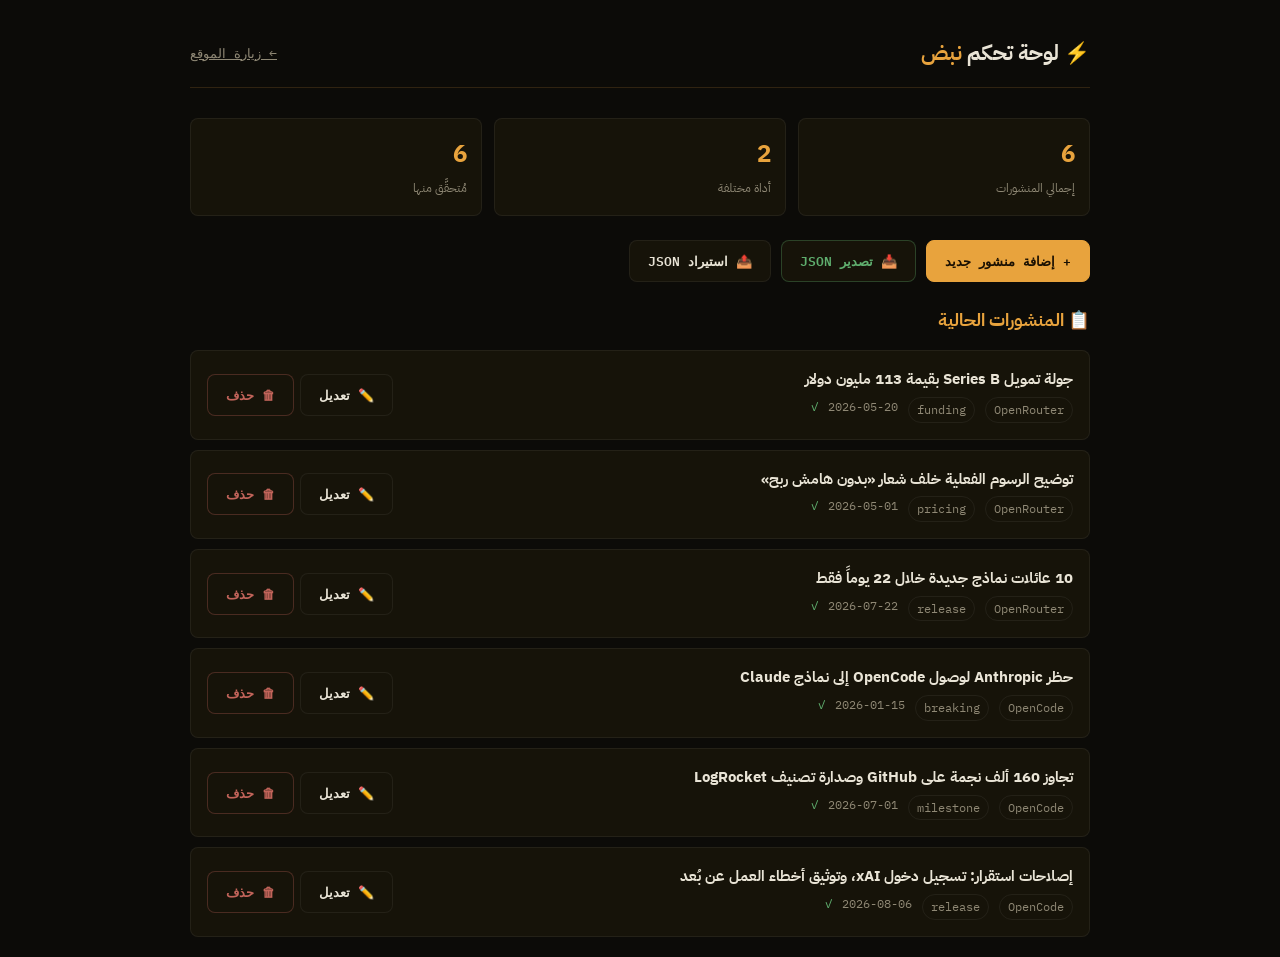
==== admin.html @ aef0c268 "Add نبض admin dashboard (Option A) Self-contained client-side admin panel (no tokens, no backend): -" ====
<!DOCTYPE html>
<html lang="ar" dir="rtl">
<head>
<meta charset="UTF-8">
<meta name="viewport" content="width=device-width, initial-scale=1.0">
<title>لوحة تحكم نبض</title>
<link href="https://fonts.googleapis.com/css2?family=IBM+Plex+Mono:wght@400;500;600;700&family=IBM+Plex+Sans+Arabic:wght@400;500;700&display=swap" rel="stylesheet">
<style>
:root{
  --bg:#0c0b08; --panel:#161309; --panel2:#12100c;
  --line:rgba(232,163,61,.16); --line-soft:rgba(255,255,255,.06);
  --ink:#e9e4d6; --muted:#8f8875; --dim:#5c5646;
  --amber:#e8a33d; --add:#5fae6e; --del:#c2645a; --blue:#6b9bd1;
  --r:8px;
  --mono:'IBM Plex Mono',monospace;
  --sans:'IBM Plex Sans Arabic',sans-serif;
}
*{margin:0;padding:0;box-sizing:border-box}
body{background:var(--bg);color:var(--ink);font-family:var(--sans);line-height:1.7;padding:20px}
code,.mono{font-family:var(--mono);direction:ltr;unicode-bidi:isolate}
.wrap{max-width:900px;margin:0 auto}

/* Header */
.header{display:flex;justify-content:space-between;align-items:center;padding:16px 0;border-bottom:1px solid var(--line);margin-bottom:30px;flex-wrap:wrap;gap:12px}
.header h1{font-size:1.3rem;font-weight:700}
.header h1 span{color:var(--amber)}
.header a{font-family:var(--mono);font-size:.8rem;color:var(--muted)}
.header a:hover{color:var(--amber)}

/* Buttons */
.btn{font-family:var(--mono);font-size:.82rem;padding:9px 18px;border-radius:var(--r);border:1px solid var(--line-soft);background:var(--panel);color:var(--ink);cursor:pointer;transition:.2s;font-weight:600}
.btn:hover{border-color:var(--amber);color:var(--amber)}
.btn-primary{background:var(--amber);color:#1a1002;border-color:var(--amber)}
.btn-primary:hover{background:#f0b254;color:#1a1002}
.btn-danger{color:var(--del);border-color:rgba(194,100,90,.3)}
.btn-danger:hover{background:var(--del);color:#fff}
.btn-success{color:var(--add);border-color:rgba(95,174,110,.3)}
.btn-success:hover{background:var(--add);color:#fff}

/* Stats */
.stats{display:grid;grid-template-columns:repeat(auto-fit,minmax(140px,1fr));gap:12px;margin-bottom:24px}
.stat{background:var(--panel);border:1px solid var(--line-soft);border-radius:var(--r);padding:14px}
.stat b{font-family:var(--mono);font-size:1.5rem;color:var(--amber);display:block}
.stat span{font-size:.75rem;color:var(--muted)}

/* Form */
.form-card{background:var(--panel);border:1px solid var(--line);border-radius:var(--r);padding:24px;margin-bottom:24px}
.form-card h2{font-size:1.1rem;margin-bottom:16px;color:var(--amber)}
.form-row{display:grid;grid-template-columns:1fr 1fr;gap:12px;margin-bottom:12px}
.form-group{display:flex;flex-direction:column;gap:6px;margin-bottom:12px}
.form-group label{font-family:var(--mono);font-size:.75rem;color:var(--muted)}
.form-group input,.form-group select,.form-group textarea{background:var(--panel2);border:1px solid var(--line-soft);border-radius:var(--r);padding:10px 12px;color:var(--ink);font-family:var(--sans);font-size:.9rem;outline:none;transition:.2s}
.form-group input:focus,.form-group select:focus,.form-group textarea:focus{border-color:var(--amber)}
.form-group textarea{min-height:80px;resize:vertical;font-family:var(--mono);font-size:.85rem}
.form-group .hint{font-size:.7rem;color:var(--dim)}
.checkbox-row{display:flex;align-items:center;gap:8px}
.checkbox-row input[type="checkbox"]{width:18px;height:18px;accent-color:var(--amber)}

/* Entries list */
.entries-list{display:flex;flex-direction:column;gap:10px}
.entry-item{background:var(--panel);border:1px solid var(--line-soft);border-radius:var(--r);padding:16px;display:flex;justify-content:space-between;align-items:center;gap:12px;flex-wrap:wrap}
.entry-info{flex:1;min-width:200px}
.entry-info h3{font-size:.95rem;margin-bottom:4px}
.entry-meta{font-family:var(--mono);font-size:.72rem;color:var(--muted);display:flex;gap:10px;flex-wrap:wrap}
.entry-meta .tag{padding:2px 8px;border-radius:99px;border:1px solid var(--line-soft)}
.entry-actions{display:flex;gap:6px}

/* Toast */
.toast{position:fixed;bottom:20px;right:50%;transform:translateX(50%) translateY(100px);background:var(--add);color:#0a1f0b;padding:12px 24px;border-radius:var(--r);font-family:var(--mono);font-size:.85rem;font-weight:700;opacity:0;transition:.3s;z-index:100}
.toast.show{opacity:1;transform:translateX(50%) translateY(0)}
.toast.error{background:var(--del);color:#fff}

/* Modal */
.modal{position:fixed;inset:0;background:rgba(0,0,0,.7);display:none;align-items:center;justify-content:center;z-index:50;padding:20px}
.modal.show{display:flex}
.modal-content{background:var(--panel);border:1px solid var(--line);border-radius:var(--r);padding:24px;max-width:600px;width:100%;max-height:90vh;overflow-y:auto}
.modal-content h3{margin-bottom:16px;color:var(--amber)}
.modal-actions{display:flex;gap:8px;justify-content:flex-end;margin-top:16px}

@media(max-width:600px){
  .form-row{grid-template-columns:1fr}
  .entry-item{flex-direction:column;align-items:flex-start}
  .entry-actions{width:100%}
  .entry-actions button{flex:1}
}
</style>
</head>
<body>
<div class="wrap">
  <div class="header">
    <h1>⚡ لوحة تحكم <span>نبض</span></h1>
    <a href="/" target="_blank">← زيارة الموقع</a>
  </div>

  <div class="stats">
    <div class="stat"><b id="statTotal">0</b><span>إجمالي المنشورات</span></div>
    <div class="stat"><b id="statTools">0</b><span>أداة مختلفة</span></div>
    <div class="stat"><b id="statVerified">0</b><span>مُتحقَّق منها</span></div>
  </div>

  <div style="display:flex;gap:10px;margin-bottom:24px;flex-wrap:wrap">
    <button class="btn btn-primary" onclick="openForm()"> + إضافة منشور جديد</button>
    <button class="btn btn-success" onclick="exportJSON()">📥 تصدير JSON</button>
    <button class="btn" onclick="document.getElementById('importFile').click()">📤 استيراد JSON</button>
    <input type="file" id="importFile" accept=".json" style="display:none" onchange="importJSON(event)">
  </div>

  <div class="modal" id="formModal">
    <div class="modal-content">
      <h3 id="formTitle">إضافة منشور جديد</h3>
      <form id="entryForm">
        <input type="hidden" id="editId">
        <div class="form-row">
          <div class="form-group">
            <label>المعرّف (ID)</label>
            <input type="text" id="f_id" placeholder="مثال: or-2026-08-new" required>
            <span class="hint">باللغة الإنجليزية فقط، بدون مسافات</span>
          </div>
          <div class="form-group">
            <label>الأداة (Tool)</label>
            <input type="text" id="f_tool" list="toolsList" placeholder="OpenRouter" required>
            <datalist id="toolsList"></datalist>
          </div>
        </div>
        <div class="form-row">
          <div class="form-group">
            <label>Slug</label>
            <input type="text" id="f_slug" placeholder="openrouter" required>
          </div>
          <div class="form-group">
            <label>النوع</label>
            <select id="f_type" required>
              <option value="release">إصدار</option>
              <option value="pricing">تسعير</option>
              <option value="breaking">تغيير جذري</option>
              <option value="funding">تمويل</option>
              <option value="milestone">محطة</option>
            </select>
          </div>
        </div>
        <div class="form-group">
          <label>التاريخ</label>
          <input type="date" id="f_date" required>
        </div>
        <div class="form-group">
          <label>العنوان</label>
          <input type="text" id="f_title" placeholder="عنوان التحديث" required>
        </div>
        <div class="form-row">
          <div class="form-group">
            <label>قبل (diff_before)</label>
            <textarea id="f_before" placeholder="الحالة السابقة..."></textarea>
          </div>
          <div class="form-group">
            <label>بعد (diff_after)</label>
            <textarea id="f_after" placeholder="الحالة الجديدة..."></textarea>
          </div>
        </div>
        <div class="form-group">
          <label>الوصف (Body)</label>
          <textarea id="f_body" placeholder="وصف مفصل للتحديث..." style="min-height:100px" required></textarea>
        </div>
        <div class="form-row">
          <div class="form-group">
            <label>اسم المصدر</label>
            <input type="text" id="f_source_name" placeholder="example.com" required>
          </div>
          <div class="form-group">
            <label>رابط المصدر</label>
            <input type="url" id="f_source_url" placeholder="https://..." required>
          </div>
        </div>
        <div class="form-group">
          <div class="checkbox-row">
            <input type="checkbox" id="f_verified" checked>
            <label for="f_verified" style="font-family:var(--sans);font-size:.9rem;color:var(--ink);cursor:pointer">✓ مُتحقَّق يدوياً</label>
          </div>
        </div>
        <div class="modal-actions">
          <button type="button" class="btn" onclick="closeForm()">إلغاء</button>
          <button type="submit" class="btn btn-primary">💾 حفظ</button>
        </div>
      </form>
    </div>
  </div>

  <h2 style="font-size:1.1rem;margin-bottom:14px;color:var(--amber)">📋 المنشورات الحالية</h2>
  <div class="entries-list" id="entriesList"></div>
</div>

<div class="toast" id="toast"></div>

<script>
let entries = [];

async function loadEntries() {
  try {
    const res = await fetch('data/updates.json');
    if (!res.ok) throw new Error('فشل التحميل');
    entries = await res.json();
    entries = entries.map(e => {
      const clean = {};
      Object.keys(e).forEach(k => clean[k.trim()] = typeof e[k] === 'string' ? e[k].trim() : e[k]);
      return clean;
    });
    render();
  } catch (err) {
    entries = [];
    render();
    showToast(' لم يتم العثور على بيانات — ابدأ بإضافة منشور', 'error');
  }
}

function render() {
  document.getElementById('statTotal').textContent = entries.length;
  const tools = new Set(entries.map(e => e.tool));
  document.getElementById('statTools').textContent = tools.size;
  document.getElementById('statVerified').textContent = entries.filter(e => e.verified).length;

  const dl = document.getElementById('toolsList');
  dl.innerHTML = [...tools].map(t => `<option value="${t}">`).join('');

  const list = document.getElementById('entriesList');
  if (entries.length === 0) {
    list.innerHTML = '<p style="color:var(--muted);text-align:center;padding:30px;font-family:var(--mono)">لا توجد منشورات بعد. اضغط "إضافة منشور جديد" للبدء.</p>';
    return;
  }
  list.innerHTML = entries.map((e, i) => `
    <div class="entry-item">
      <div class="entry-info">
        <h3>${escapeHtml(e.title)}</h3>
        <div class="entry-meta">
          <span class="tag">${escapeHtml(e.tool)}</span>
          <span class="tag">${e.type}</span>
          <span>${e.date}</span>
          ${e.verified ? '<span style="color:var(--add)">✓</span>' : ''}
        </div>
      </div>
      <div class="entry-actions">
        <button class="btn" onclick="editEntry(${i})">✏️ تعديل</button>
        <button class="btn btn-danger" onclick="deleteEntry(${i})">🗑 حذف</button>
      </div>
    </div>
  `).join('');
}

function escapeHtml(str) {
  if (!str) return '';
  return String(str).replace(/&/g,'&amp;').replace(/</g,'&lt;').replace(/>/g,'&gt;').replace(/"/g,'&quot;');
}

function openForm(entry = null) {
  document.getElementById('formTitle').textContent = entry ? 'تعديل منشور' : 'إضافة منشور جديد';
  document.getElementById('editId').value = entry ? entries.indexOf(entry) : '';
  document.getElementById('f_id').value = entry?.id || '';
  document.getElementById('f_tool').value = entry?.tool || '';
  document.getElementById('f_slug').value = entry?.slug || '';
  document.getElementById('f_type').value = entry?.type || 'release';
  document.getElementById('f_date').value = entry?.date || new Date().toISOString().split('T')[0];
  document.getElementById('f_title').value = entry?.title || '';
  document.getElementById('f_before').value = entry?.diff_before || '';
  document.getElementById('f_after').value = entry?.diff_after || '';
  document.getElementById('f_body').value = entry?.body || '';
  document.getElementById('f_source_name').value = entry?.source_name || '';
  document.getElementById('f_source_url').value = entry?.source_url || '';
  document.getElementById('f_verified').checked = entry?.verified ?? true;
  document.getElementById('formModal').classList.add('show');
}

function closeForm() {
  document.getElementById('formModal').classList.remove('show');
  document.getElementById('entryForm').reset();
}

document.getElementById('entryForm').addEventListener('submit', e => {
  e.preventDefault();
  const editIdx = document.getElementById('editId').value;
  const entry = {
    id: document.getElementById('f_id').value.trim(),
    tool: document.getElementById('f_tool').value.trim(),
    slug: document.getElementById('f_slug').value.trim(),
    type: document.getElementById('f_type').value,
    date: document.getElementById('f_date').value,
    title: document.getElementById('f_title').value.trim(),
    diff_before: document.getElementById('f_before').value.trim(),
    diff_after: document.getElementById('f_after').value.trim(),
    body: document.getElementById('f_body').value.trim(),
    source_name: document.getElementById('f_source_name').value.trim(),
    source_url: document.getElementById('f_source_url').value.trim(),
    verified: document.getElementById('f_verified').checked
  };

  if (editIdx !== '') {
    entries[parseInt(editIdx)] = entry;
    showToast('✅ تم تعديل المنشور');
  } else {
    entries.unshift(entry);
    showToast('✅ تم إضافة المنشور');
  }

  closeForm();
  render();
  autoSave();
});

function editEntry(i) { openForm(entries[i]); }

function deleteEntry(i) {
  if (!confirm(`هل أنت متأكد من حذف: "${entries[i].title}"؟`)) return;
  entries.splice(i, 1);
  render();
  autoSave();
  showToast('🗑 تم الحذف');
}

function autoSave() {
  localStorage.setItem('nabd_draft', JSON.stringify(entries, null, 2));
}

function exportJSON() {
  if (entries.length === 0) { showToast('⚠ لا توجد بيانات للتصدير', 'error'); return; }
  const json = JSON.stringify(entries, null, 2);
  const blob = new Blob([json], { type: 'application/json' });
  const url = URL.createObjectURL(blob);
  const a = document.createElement('a');
  a.href = url;
  a.download = 'updates.json';
  a.click();
  URL.revokeObjectURL(url);
  showToast('📥 تم تنزيل updates.json — ارفعه على GitHub في مجلد data/');
}

function importJSON(event) {
  const file = event.target.files[0];
  if (!file) return;
  const reader = new FileReader();
  reader.onload = e => {
    try {
      const data = JSON.parse(e.target.result);
      if (!Array.isArray(data)) throw new Error('الملف يجب أن يكون مصفوفة');
      if (confirm(`استيراد ${data.length} منشور؟ (سيتم استبدال البيانات الحالية)`)) {
        entries = data;
        render();
        autoSave();
        showToast('✅ تم الاستيراد بنجاح');
      }
    } catch (err) { showToast('❌ ملف JSON غير صالح', 'error'); }
  };
  reader.readAsText(file);
  event.target.value = '';
}

function showToast(msg, type = 'success') {
  const t = document.getElementById('toast');
  t.textContent = msg;
  t.className = 'toast show' + (type === 'error' ? ' error' : '');
  setTimeout(() => t.classList.remove('show'), 3000);
}

document.getElementById('formModal').addEventListener('click', e => {
  if (e.target.id === 'formModal') closeForm();
});

loadEntries();
</script>
</body>
</html>
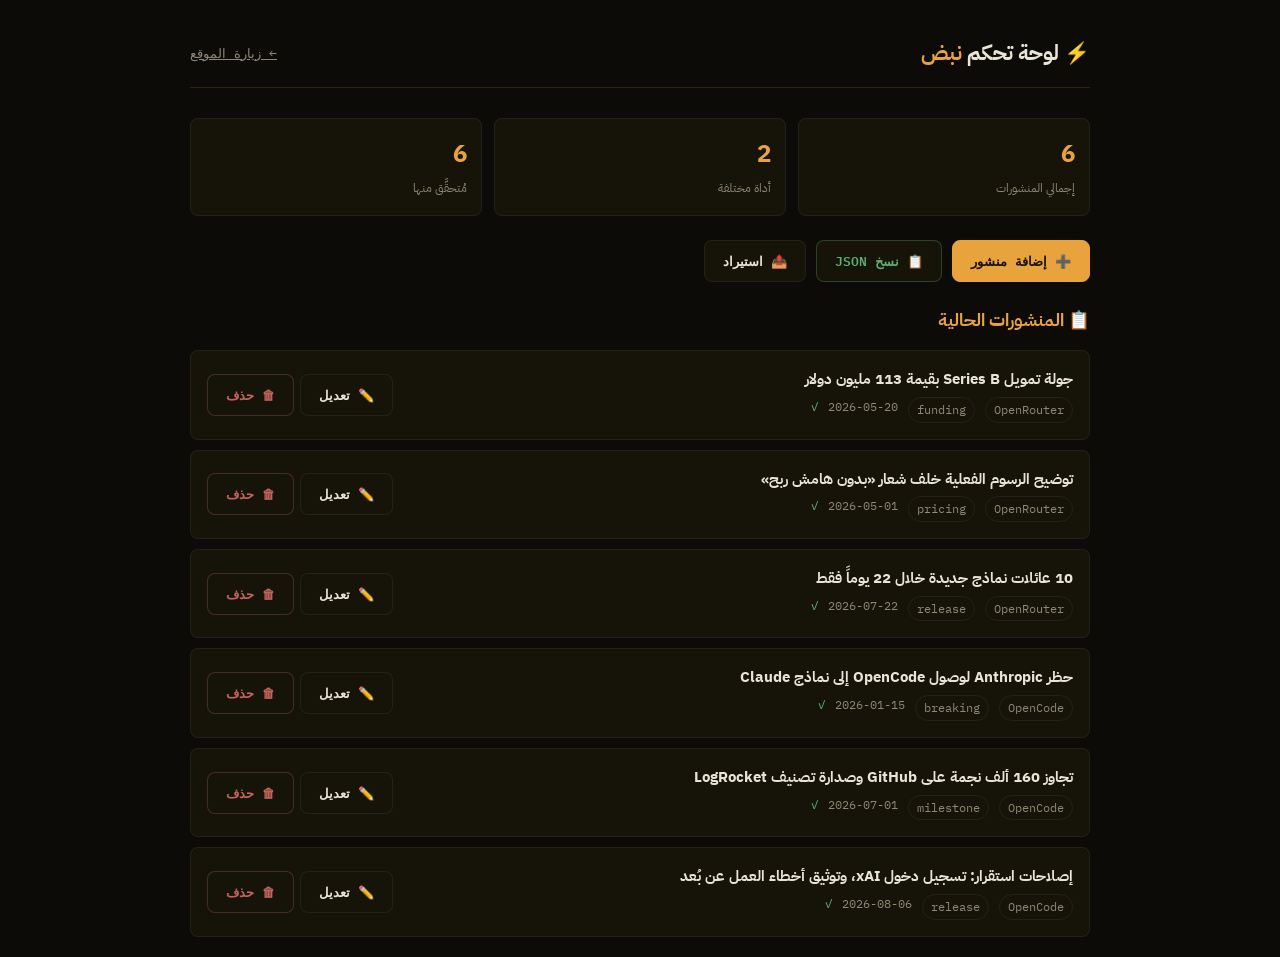
==== commit 201060e9: "Add hardened نبض admin panel + tracker link Deploy admin.html (Option A) as a separate static page: " ====
--- a/admin.html
+++ b/admin.html
@@ -20,15 +20,13 @@
 code,.mono{font-family:var(--mono);direction:ltr;unicode-bidi:isolate}
 .wrap{max-width:900px;margin:0 auto}
 
-/* Header */
 .header{display:flex;justify-content:space-between;align-items:center;padding:16px 0;border-bottom:1px solid var(--line);margin-bottom:30px;flex-wrap:wrap;gap:12px}
 .header h1{font-size:1.3rem;font-weight:700}
 .header h1 span{color:var(--amber)}
 .header a{font-family:var(--mono);font-size:.8rem;color:var(--muted)}
 .header a:hover{color:var(--amber)}
 
-/* Buttons */
-.btn{font-family:var(--mono);font-size:.82rem;padding:9px 18px;border-radius:var(--r);border:1px solid var(--line-soft);background:var(--panel);color:var(--ink);cursor:pointer;transition:.2s;font-weight:600}
+.btn{font-family:var(--mono);font-size:.82rem;padding:9px 18px;border-radius:var(--r);border:1px solid var(--line-soft);background:var(--panel);color:var(--ink);cursor:pointer;transition:.2s;font-weight:600;display:inline-flex;align-items:center;gap:6px}
 .btn:hover{border-color:var(--amber);color:var(--amber)}
 .btn-primary{background:var(--amber);color:#1a1002;border-color:var(--amber)}
 .btn-primary:hover{background:#f0b254;color:#1a1002}
@@ -37,13 +35,13 @@
 .btn-success{color:var(--add);border-color:rgba(95,174,110,.3)}
 .btn-success:hover{background:var(--add);color:#fff}
 
-/* Stats */
 .stats{display:grid;grid-template-columns:repeat(auto-fit,minmax(140px,1fr));gap:12px;margin-bottom:24px}
 .stat{background:var(--panel);border:1px solid var(--line-soft);border-radius:var(--r);padding:14px}
 .stat b{font-family:var(--mono);font-size:1.5rem;color:var(--amber);display:block}
 .stat span{font-size:.75rem;color:var(--muted)}
 
-/* Form */
+.actions{display:flex;gap:10px;margin-bottom:24px;flex-wrap:wrap}
+
 .form-card{background:var(--panel);border:1px solid var(--line);border-radius:var(--r);padding:24px;margin-bottom:24px}
 .form-card h2{font-size:1.1rem;margin-bottom:16px;color:var(--amber)}
 .form-row{display:grid;grid-template-columns:1fr 1fr;gap:12px;margin-bottom:12px}
@@ -56,7 +54,6 @@
 .checkbox-row{display:flex;align-items:center;gap:8px}
 .checkbox-row input[type="checkbox"]{width:18px;height:18px;accent-color:var(--amber)}
 
-/* Entries list */
 .entries-list{display:flex;flex-direction:column;gap:10px}
 .entry-item{background:var(--panel);border:1px solid var(--line-soft);border-radius:var(--r);padding:16px;display:flex;justify-content:space-between;align-items:center;gap:12px;flex-wrap:wrap}
 .entry-info{flex:1;min-width:200px}
@@ -65,13 +62,11 @@
 .entry-meta .tag{padding:2px 8px;border-radius:99px;border:1px solid var(--line-soft)}
 .entry-actions{display:flex;gap:6px}
 
-/* Toast */
-.toast{position:fixed;bottom:20px;right:50%;transform:translateX(50%) translateY(100px);background:var(--add);color:#0a1f0b;padding:12px 24px;border-radius:var(--r);font-family:var(--mono);font-size:.85rem;font-weight:700;opacity:0;transition:.3s;z-index:100}
+.toast{position:fixed;bottom:20px;right:50%;transform:translateX(50%) translateY(100px);background:var(--add);color:#0a1f0b;padding:12px 24px;border-radius:var(--r);font-family:var(--mono);font-size:.85rem;font-weight:700;opacity:0;transition:.3s;z-index:100;white-space:nowrap}
 .toast.show{opacity:1;transform:translateX(50%) translateY(0)}
 .toast.error{background:var(--del);color:#fff}
 
-/* Modal */
-.modal{position:fixed;inset:0;background:rgba(0,0,0,.7);display:none;align-items:center;justify-content:center;z-index:50;padding:20px}
+.modal{position:fixed;inset:0;background:rgba(0,0,0,.75);display:none;align-items:center;justify-content:center;z-index:50;padding:20px;backdrop-filter:blur(4px)}
 .modal.show{display:flex}
 .modal-content{background:var(--panel);border:1px solid var(--line);border-radius:var(--r);padding:24px;max-width:600px;width:100%;max-height:90vh;overflow-y:auto}
 .modal-content h3{margin-bottom:16px;color:var(--amber)}
@@ -89,7 +84,7 @@
 <div class="wrap">
   <div class="header">
     <h1>⚡ لوحة تحكم <span>نبض</span></h1>
-    <a href="/" target="_blank">← زيارة الموقع</a>
+    <a href="index.html">← زيارة الموقع</a>
   </div>
 
   <div class="stats">
@@ -98,10 +93,10 @@
     <div class="stat"><b id="statVerified">0</b><span>مُتحقَّق منها</span></div>
   </div>
 
-  <div style="display:flex;gap:10px;margin-bottom:24px;flex-wrap:wrap">
-    <button class="btn btn-primary" onclick="openForm()"> + إضافة منشور جديد</button>
-    <button class="btn btn-success" onclick="exportJSON()">📥 تصدير JSON</button>
-    <button class="btn" onclick="document.getElementById('importFile').click()">📤 استيراد JSON</button>
+  <div class="actions">
+    <button class="btn btn-primary" onclick="openForm()">➕ إضافة منشور</button>
+    <button class="btn btn-success" onclick="validateAndCopy()">📋 نسخ JSON</button>
+    <button class="btn" onclick="document.getElementById('importFile').click()">📤 استيراد</button>
     <input type="file" id="importFile" accept=".json" style="display:none" onchange="importJSON(event)">
   </div>
 
@@ -114,7 +109,6 @@
           <div class="form-group">
             <label>المعرّف (ID)</label>
             <input type="text" id="f_id" placeholder="مثال: or-2026-08-new" required>
-            <span class="hint">باللغة الإنجليزية فقط، بدون مسافات</span>
           </div>
           <div class="form-group">
             <label>الأداة (Tool)</label>
@@ -166,7 +160,7 @@
             <input type="text" id="f_source_name" placeholder="example.com" required>
           </div>
           <div class="form-group">
-            <label>رابط المصدر</label>
+            <label>رابط المصدر (يجب أن يبدأ بـ https://)</label>
             <input type="url" id="f_source_url" placeholder="https://..." required>
           </div>
         </div>
@@ -193,24 +187,40 @@
 <script>
 let entries = [];
 
+// ===== تنظيف البيانات: إزالة المسافات الزائدة من المفاتيح والقيم (schema-robust) =====
+function normalizeEntry(e) {
+  const o = {};
+  Object.keys(e).forEach(k => {
+    const key = String(k).trim();
+    o[key] = typeof e[k] === 'string' ? e[k].trim() : e[k];
+  });
+  return o;
+}
+
+// ===== تحميل البيانات =====
 async function loadEntries() {
   try {
     const res = await fetch('data/updates.json');
     if (!res.ok) throw new Error('فشل التحميل');
-    entries = await res.json();
-    entries = entries.map(e => {
-      const clean = {};
-      Object.keys(e).forEach(k => clean[k.trim()] = typeof e[k] === 'string' ? e[k].trim() : e[k]);
-      return clean;
-    });
+    const rawData = await res.json();
+    entries = Array.isArray(rawData) ? rawData.map(normalizeEntry) : [];
     render();
   } catch (err) {
-    entries = [];
-    render();
-    showToast(' لم يتم العثور على بيانات — ابدأ بإضافة منشور', 'error');
-  }
-}
-
+    // محاولة الاسترداد من الحفظ المحلي إذا فشل الجلب
+    const local = localStorage.getItem('nabd_admin_draft');
+    if (local) {
+      try { entries = JSON.parse(local).map(normalizeEntry); } catch (e) { entries = []; }
+      render();
+      showToast('⚠️ تم تحميل المسودة المحلية (فشل جلب الملف من الخادم)', 'error');
+    } else {
+      entries = [];
+      render();
+      showToast('⚠️ لم يتم العثور على بيانات. ابدأ بإضافة منشور.', 'error');
+    }
+  }
+}
+
+// ===== العرض =====
 function render() {
   document.getElementById('statTotal').textContent = entries.length;
   const tools = new Set(entries.map(e => e.tool));
@@ -218,21 +228,22 @@
   document.getElementById('statVerified').textContent = entries.filter(e => e.verified).length;
 
   const dl = document.getElementById('toolsList');
-  dl.innerHTML = [...tools].map(t => `<option value="${t}">`).join('');
+  dl.innerHTML = [...tools].map(t => `<option value="${escapeHtml(t)}">`).join('');
 
   const list = document.getElementById('entriesList');
   if (entries.length === 0) {
-    list.innerHTML = '<p style="color:var(--muted);text-align:center;padding:30px;font-family:var(--mono)">لا توجد منشورات بعد. اضغط "إضافة منشور جديد" للبدء.</p>';
+    list.innerHTML = '<p style="color:var(--muted);text-align:center;padding:30px;font-family:var(--mono)">لا توجد منشورات. اضغط "إضافة منشور" للبدء.</p>';
     return;
   }
+
   list.innerHTML = entries.map((e, i) => `
     <div class="entry-item">
       <div class="entry-info">
         <h3>${escapeHtml(e.title)}</h3>
         <div class="entry-meta">
           <span class="tag">${escapeHtml(e.tool)}</span>
-          <span class="tag">${e.type}</span>
-          <span>${e.date}</span>
+          <span class="tag">${escapeHtml(e.type)}</span>
+          <span>${escapeHtml(e.date)}</span>
           ${e.verified ? '<span style="color:var(--add)">✓</span>' : ''}
         </div>
       </div>
@@ -249,6 +260,7 @@
   return String(str).replace(/&/g,'&amp;').replace(/</g,'&lt;').replace(/>/g,'&gt;').replace(/"/g,'&quot;');
 }
 
+// ===== النموذج =====
 function openForm(entry = null) {
   document.getElementById('formTitle').textContent = entry ? 'تعديل منشور' : 'إضافة منشور جديد';
   document.getElementById('editId').value = entry ? entries.indexOf(entry) : '';
@@ -274,6 +286,14 @@
 
 document.getElementById('entryForm').addEventListener('submit', e => {
   e.preventDefault();
+
+  // تحقّق أمني: رابط المصدر يجب أن يبدأ بـ https://
+  const url = document.getElementById('f_source_url').value.trim();
+  if (url && !url.startsWith('https://')) {
+    showToast('❌ رابط المصدر يجب أن يبدأ بـ https://', 'error');
+    return;
+  }
+
   const editIdx = document.getElementById('editId').value;
   const entry = {
     id: document.getElementById('f_id').value.trim(),
@@ -286,7 +306,7 @@
     diff_after: document.getElementById('f_after').value.trim(),
     body: document.getElementById('f_body').value.trim(),
     source_name: document.getElementById('f_source_name').value.trim(),
-    source_url: document.getElementById('f_source_url').value.trim(),
+    source_url: url,
     verified: document.getElementById('f_verified').checked
   };
 
@@ -313,23 +333,36 @@
   showToast('🗑 تم الحذف');
 }
 
+// ===== الحفظ التلقائي =====
 function autoSave() {
-  localStorage.setItem('nabd_draft', JSON.stringify(entries, null, 2));
-}
-
-function exportJSON() {
-  if (entries.length === 0) { showToast('⚠ لا توجد بيانات للتصدير', 'error'); return; }
-  const json = JSON.stringify(entries, null, 2);
-  const blob = new Blob([json], { type: 'application/json' });
-  const url = URL.createObjectURL(blob);
-  const a = document.createElement('a');
-  a.href = url;
-  a.download = 'updates.json';
-  a.click();
-  URL.revokeObjectURL(url);
-  showToast('📥 تم تنزيل updates.json — ارفعه على GitHub في مجلد data/');
-}
-
+  localStorage.setItem('nabd_admin_draft', JSON.stringify(entries));
+}
+
+// ===== التحقق والنسخ (الميزة الأهم) =====
+function validateAndCopy() {
+  if (entries.length === 0) {
+    showToast('⚠️ لا توجد بيانات للنسخ', 'error');
+    return;
+  }
+
+  // التحقق الأمني من الروابط
+  for (let i = 0; i < entries.length; i++) {
+    if (!entries[i].source_url || !entries[i].source_url.startsWith('https://')) {
+      showToast(`❌ خطأ أمني: رابط المصدر في "${entries[i].title}" يجب أن يبدأ بـ https://`, 'error');
+      openForm(entries[i]);
+      return;
+    }
+  }
+
+  const jsonStr = JSON.stringify(entries, null, 2);
+  navigator.clipboard.writeText(jsonStr).then(() => {
+    showToast('✅ تم نسخ JSON بنجاح! الصقه الآن في GitHub');
+  }).catch(() => {
+    showToast('❌ فشل النسخ. تأكد من صلاحيات المتصفح.', 'error');
+  });
+}
+
+// ===== الاستيراد =====
 function importJSON(event) {
   const file = event.target.files[0];
   if (!file) return;
@@ -337,30 +370,34 @@
   reader.onload = e => {
     try {
       const data = JSON.parse(e.target.result);
-      if (!Array.isArray(data)) throw new Error('الملف يجب أن يكون مصفوفة');
+      if (!Array.isArray(data)) throw new Error('الملف يجب أن يكون مصفوفة []');
       if (confirm(`استيراد ${data.length} منشور؟ (سيتم استبدال البيانات الحالية)`)) {
-        entries = data;
+        entries = data.map(normalizeEntry);
         render();
         autoSave();
         showToast('✅ تم الاستيراد بنجاح');
       }
-    } catch (err) { showToast('❌ ملف JSON غير صالح', 'error'); }
+    } catch (err) {
+      showToast('❌ ملف JSON غير صالح', 'error');
+    }
   };
   reader.readAsText(file);
   event.target.value = '';
 }
 
+// ===== Toast =====
 function showToast(msg, type = 'success') {
   const t = document.getElementById('toast');
   t.textContent = msg;
   t.className = 'toast show' + (type === 'error' ? ' error' : '');
-  setTimeout(() => t.classList.remove('show'), 3000);
+  setTimeout(() => t.classList.remove('show'), 3500);
 }
 
 document.getElementById('formModal').addEventListener('click', e => {
   if (e.target.id === 'formModal') closeForm();
 });
 
+// ===== بدء =====
 loadEntries();
 </script>
 </body>
